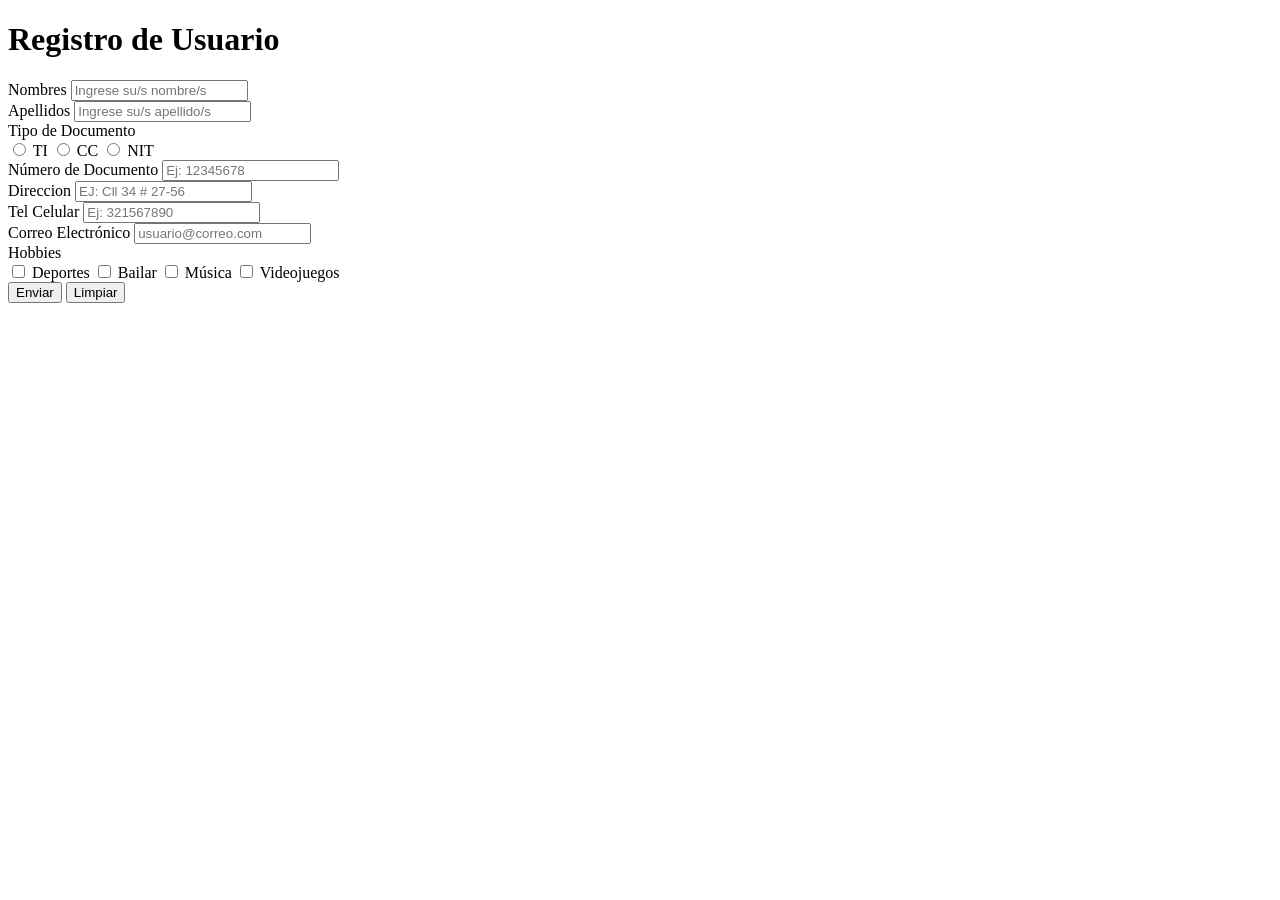
==== index.html @ 4d4ce141 "Rename formulario_prueba_d.html to index.html" ====
<!DOCTYPE html>
<html lang="es">
<head>
    <meta charset="UTF-8">
    <title>Registro de Usuario</title>
    <link rel="stylesheet" href="style.css">
</head>
<body>
    <div class="form-container">
        <h1>Registro de Usuario</h1>
        <form action="mailto:prueba@ejemplo.com" method="post">
            
            <div class="form-group">
                <label for="nombres">Nombres</label>
                <input type="text" id="nombres" name="nombres" placeholder="Ingrese su/s nombre/s" required minlength="3" maxlength="64">
            </div>

            <div class="form-group">
                <label for="apellidos">Apellidos</label>
                <input type="text" id="apellidos" name="apellidos" placeholder="Ingrese su/s apellido/s" required minlength="3" maxlength="64">
            </div>

            <div class="form-group">
                <label>Tipo de Documento</label>
                <div class="radio-group">
                    <label><input type="radio" name="documento" value="1"> TI</label>
                    <label><input type="radio" name="documento" value="2"> CC</label>
                    <label><input type="radio" name="documento" value="3"> NIT</label>
                </div>
            </div>

            <div class="form-group">
                <label for="doc_numero">Número de Documento</label>
                <input type="number" id="doc_numero" name="doc_numero" placeholder="Ej: 12345678" required>
            </div>

            <div class="form-group">
                <label for="direccion">Direccion</label>
                <input type="text" id="direccion" name="direccion" placeholder="EJ: Cll 34 # 27-56" required minlength="3" maxlength="64">
            </div>

            <div class="form-group">
                <label for="Tel_celular">Tel Celular</label>
                <input type="number" id="Tel_celular" name="Tel<_celular" placeholder="Ej: 321567890" required minlength="3" maxlength="64">
            </div>

            <div class="form-group">
                <label for="correo">Correo Electrónico</label>
                <input type="email" id="correo" name="correo" placeholder="usuario@correo.com" required>
            </div>

            <div class="form-group">
                <label>Hobbies</label>
                <div class="checkbox-grid">
                    <label><input type="checkbox" name="hobbies" value="deportes"> Deportes</label>
                    <label><input type="checkbox" name="hobbies" value="bailar"> Bailar</label>
                    <label><input type="checkbox" name="hobbies" value="musica"> Música</label>
                    <label><input type="checkbox" name="hobbies" value="videojuegos"> Videojuegos</label>
                </div>
            </div>

            <div class="button-group">
                <button type="submit" class="btn-submit">Enviar</button>
                <button type="reset" class="btn-reset">Limpiar</button>
            </div>
        </form>
    </div>
</body>
</html>
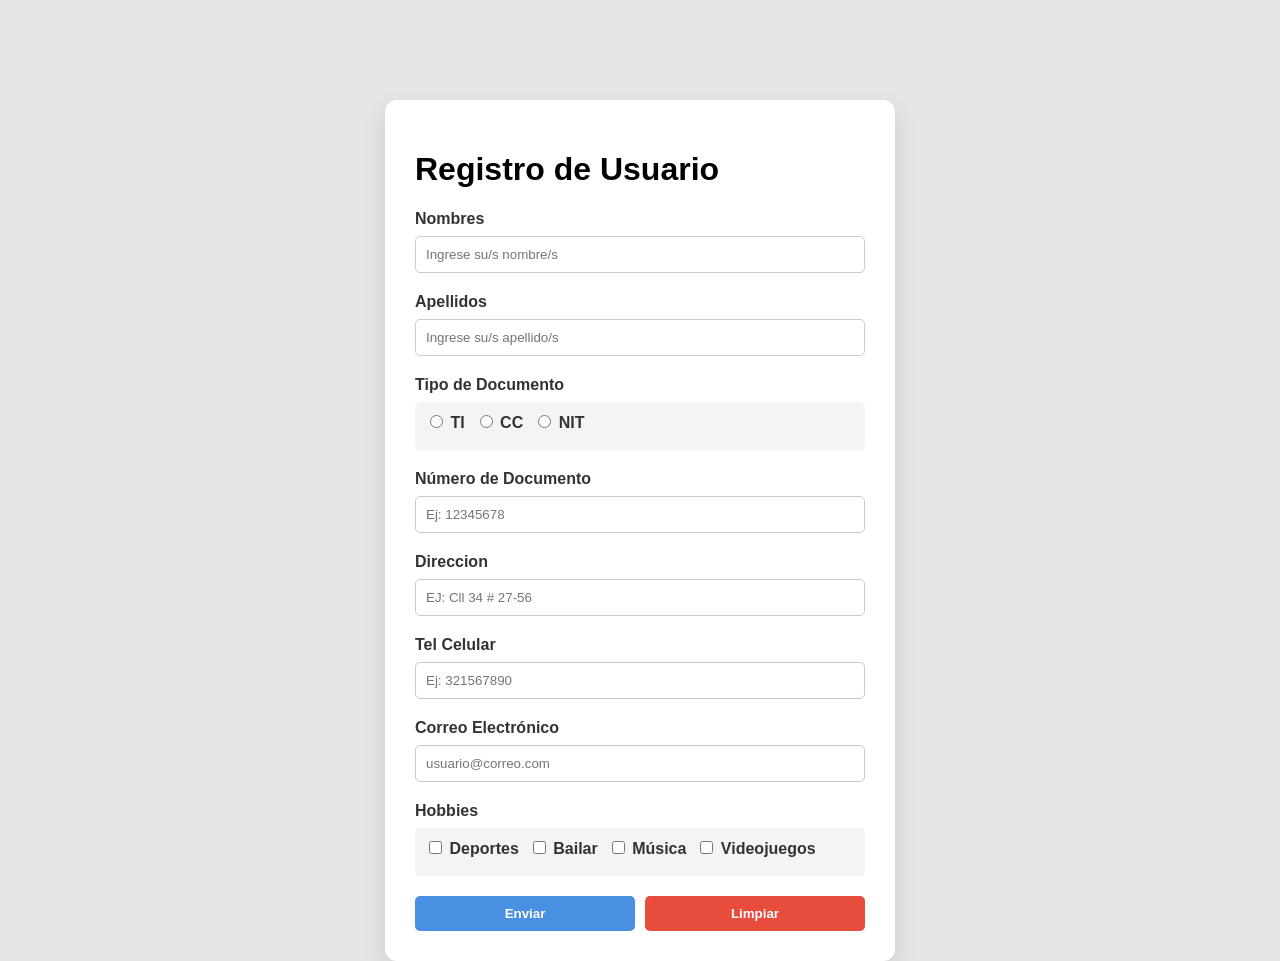
==== commit 94f9e96a: "Update index.html" ====
--- a/index.html
+++ b/index.html
@@ -3,7 +3,7 @@
 <head>
     <meta charset="UTF-8">
     <title>Registro de Usuario</title>
-    <link rel="stylesheet" href="style.css">
+    <link rel="stylesheet" href="styles2.css">
 </head>
 <body>
     <div class="form-container">
--- a/styles2.css
+++ b/styles2.css
@@ -0,0 +1,75 @@
+body {
+    font-family: Arial, sans-serif;
+    margin: 0;
+    padding: 0;
+    display: flex;
+    justify-content: center;
+    background-color: #e5e5e5;
+    min-height: 100vh;
+
+    background-image: url('tu-imagen.jpg'); 
+    background-repeat: no-repeat;
+    background-position: top center;
+    background-size: 100% 200px; 
+
+
+    padding-top: 100px; 
+    box-sizing: border-box;
+}
+
+.form-container {
+    background: #ffffff;
+    padding: 30px;
+    border-radius: 12px;
+    box-shadow: 0 10px 25px rgba(0,0,0,0.1);
+    max-width: 450px;
+    width: 90%;
+}
+
+.form-group {
+    margin-bottom: 20px; 
+}
+
+label {
+    display: block;
+    margin-bottom: 8px; 
+    font-weight: bold;
+    color: #333;
+}
+
+input[type="text"],
+input[type="number"],
+input[type="email"] {
+    width: 100%;
+    padding: 10px;
+    border: 1px solid #ccc;
+    border-radius: 5px;
+    box-sizing: border-box; 
+}
+
+.radio-group, .checkbox-grid {
+    display: flex;
+    gap: 10px;
+    background: #f4f4f4;
+    padding: 10px;
+    border-radius: 5px;
+}
+
+.button-group {
+    display: flex;
+    gap: 10px;
+    margin-top: 20px;
+}
+
+button {
+    flex: 1;
+    padding: 10px;
+    border: none;
+    border-radius: 5px;
+    cursor: pointer;
+    color: white;
+    font-weight: bold;
+}
+
+.btn-submit { background-color: #4a90e2; }
+.btn-reset { background-color: #e74c3c; }
